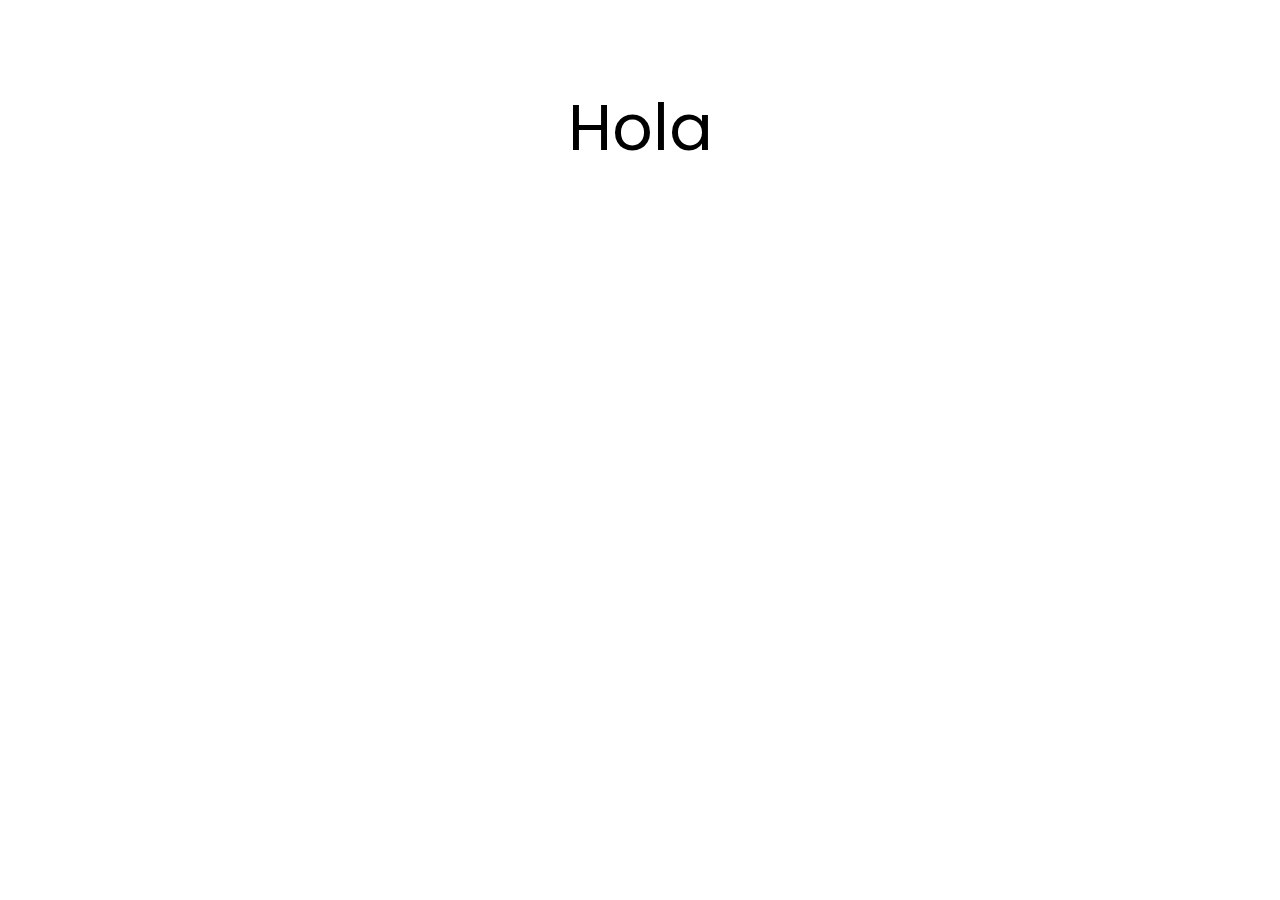
==== contador_web/index.html @ d41666a3 "index.html para el contador" ====
<!DOCTYPE html>
<html lang="en">
<head>
  <meta charset="UTF-8">
  <meta name="viewport" content="width=device-width, initial-scale=1.0">
  <title>Contador</title>
  <link rel="stylesheet" href="style.css">
  <script src="script.js"></script>
</head>
<body>
  <h1>Hola</h1>
</body>
</html>
---- contador_web/style.css ----
@import url("https://fonts.googleapis.com/css2?family=Poppins:wght@200;400;600&display=swap");

* {
    box-sizing: border-box;
}

body {
    background-image: url("./snow.jpg");
    background-size: cover;
    background-position: center center;
    display: flex;
    flex-direction: column;
    align-items: center;
    min-height: 100vh;
    font-family: "Poppins", sans-serif;
    margin: 0;
}

h1 {
    font-weight: normal;
    font-size: 4rem;
    margin-top: 5rem;
}

.countdown-container {
    display: flex;
    flex-wrap: wrap;
    justify-content: center;
}

.big-text {
    font-weight: bold;
    font-size: 6rem;
    line-height: 1;
    margin: 1rem 2rem;
}

.countdown-el {
    text-align: center;
}

.countdown-el span {
    font-size: 1.3rem;
}
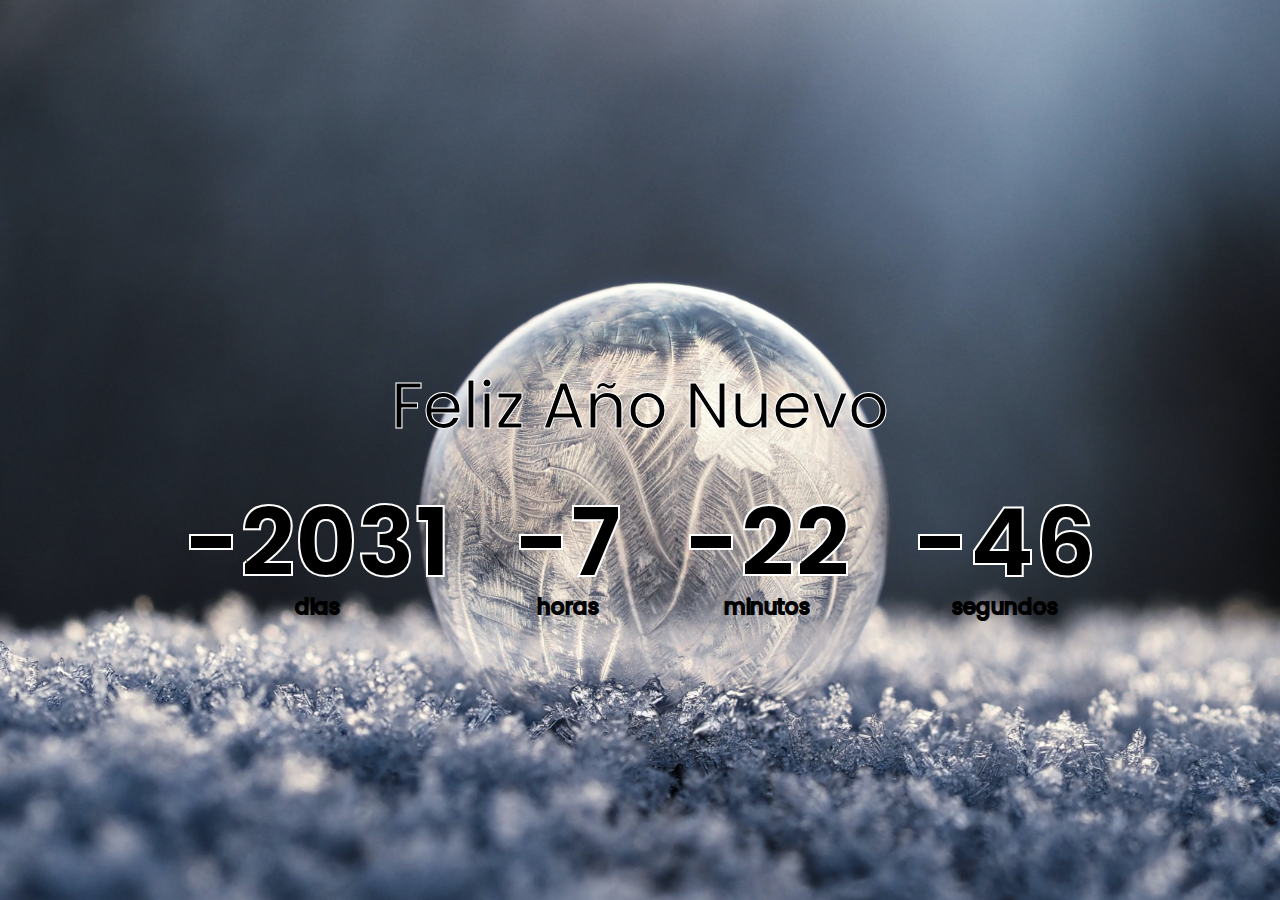
==== commit 6f12ee0b: "Contador Año Nuevo" ====
--- a/contador_web/index.html
+++ b/contador_web/index.html
@@ -1,13 +1,31 @@
 <!DOCTYPE html>
 <html lang="en">
-<head>
-  <meta charset="UTF-8">
-  <meta name="viewport" content="width=device-width, initial-scale=1.0">
-  <title>Contador</title>
-  <link rel="stylesheet" href="style.css">
+  <head>
+    <meta charset="UTF-8">
+    <meta name="viewport" content="width=device-width, initial-scale=1.0">
+    <title>Contador</title>
+    <link rel="stylesheet" href="style.css">
+  </head>
+  <body>
+    <h1>Feliz Año Nuevo</h1>
+    <div class = "countdown-container">
+      <div class = "countdown-l days-c">
+        <p class="big-text" id="days">0</p>
+        <span>dias</span>
+      </div>
+      <div class = "countdown-l hours-c">
+        <p class="big-text" id="hours">0</p>
+        <span>horas</span>
+      </div>
+      <div class = "countdown-l mins-c">
+        <p class="big-text" id="mins">0</p>
+        <span>minutos</span>
+      </div>
+      <div class = "countdown-l seconds-c">
+        <p class="big-text" id="seconds">0</p>
+        <span>segundos</span>
+      </div>
+    </div>    
+  </body>
   <script src="script.js"></script>
-</head>
-<body>
-  <h1>Hola</h1>
-</body>
 </html>--- a/contador_web/style.css
+++ b/contador_web/style.css
@@ -5,12 +5,13 @@
 }
 
 body {
-    background-image: url("./snow.jpg");
+    background-image: url("./snow_theme.jpg");
     background-size: cover;
     background-position: center center;
     display: flex;
     flex-direction: column;
     align-items: center;
+    justify-content: center;
     min-height: 100vh;
     font-family: "Poppins", sans-serif;
     margin: 0;
@@ -20,6 +21,8 @@
     font-weight: normal;
     font-size: 4rem;
     margin-top: 5rem;
+    -webkit-text-stroke-width: 1px;
+    -webkit-text-stroke-color: #fff;
 }
 
 .countdown-container {
@@ -32,13 +35,18 @@
     font-weight: bold;
     font-size: 6rem;
     line-height: 1;
-    margin: 1rem 2rem;
+    margin: 0rem 2rem;
 }
 
-.countdown-el {
+.countdown-l {
     text-align: center;
+    -webkit-text-stroke-width: 2px;
+    -webkit-text-stroke-color: #fff;
 }
 
-.countdown-el span {
+.countdown-l span {
     font-size: 1.3rem;
+    -webkit-text-stroke-width: 2px;
+    -webkit-text-stroke-color: #000;
+    
 }